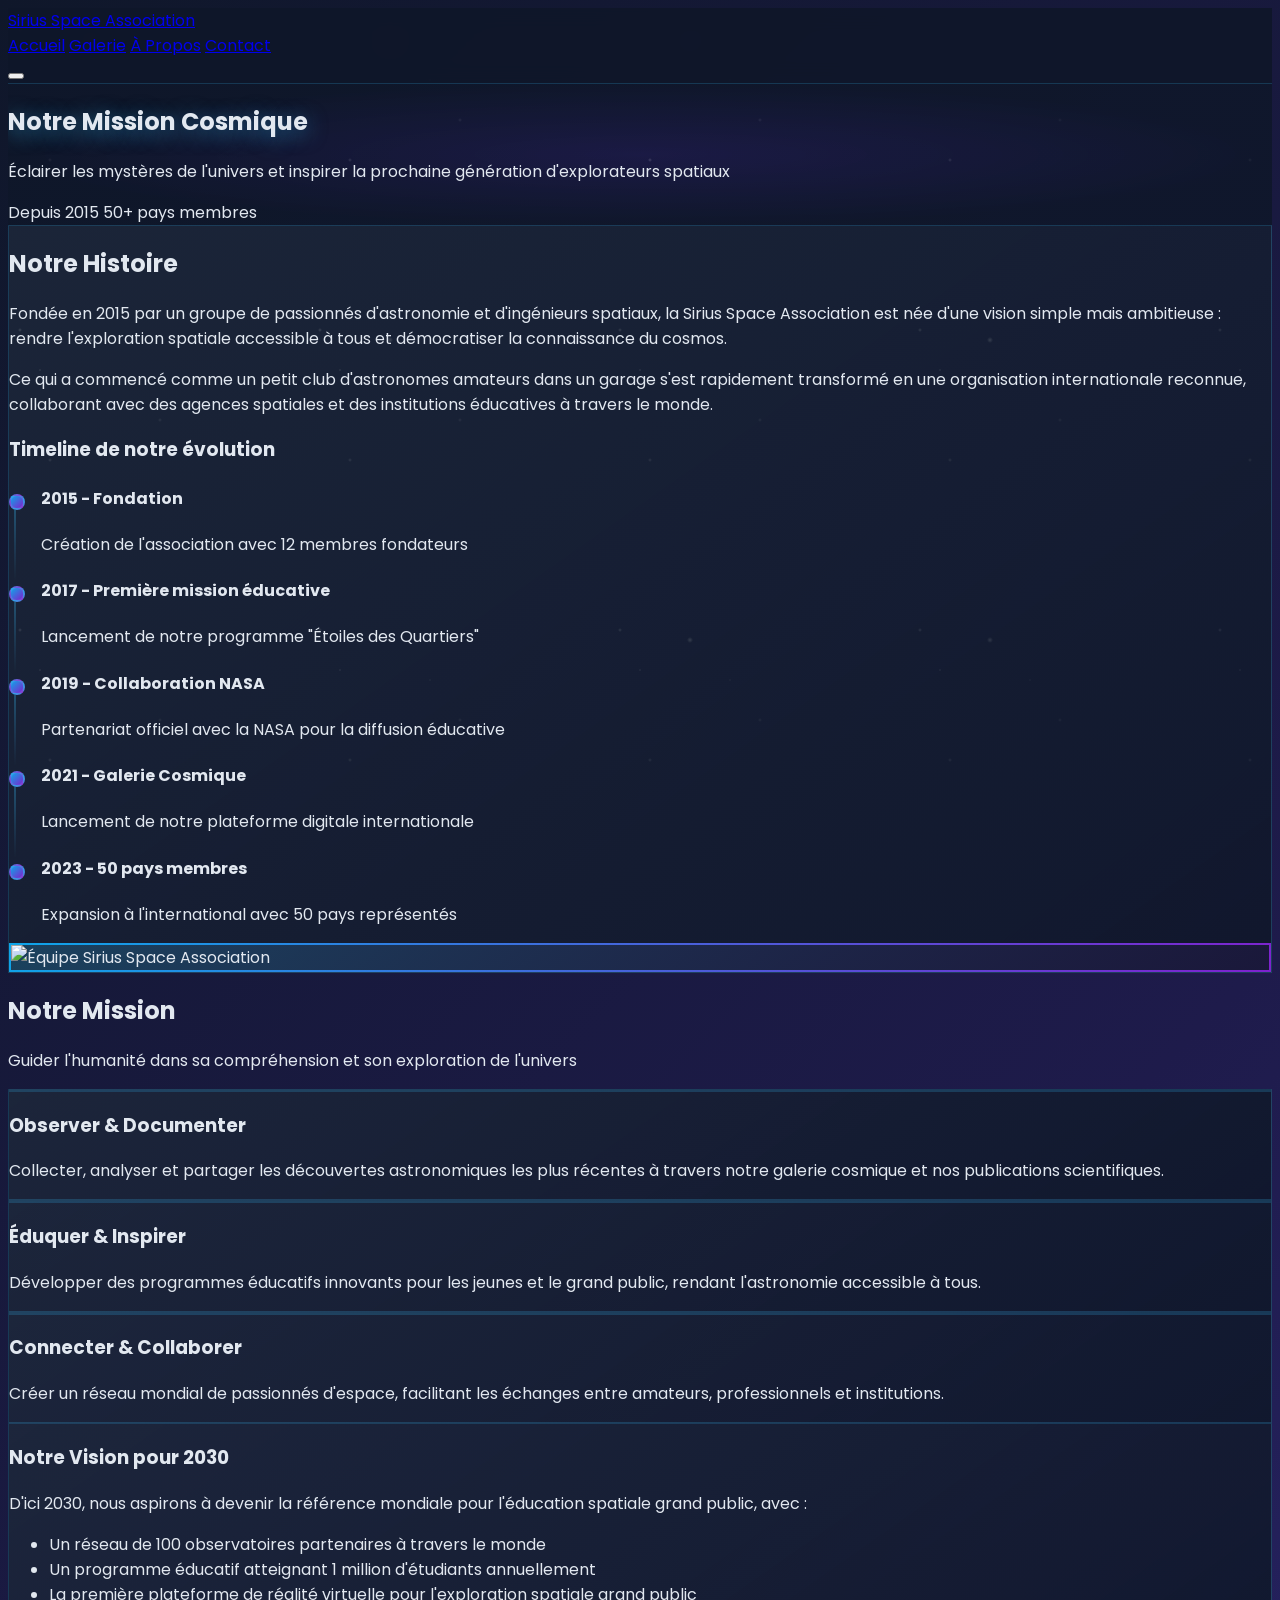
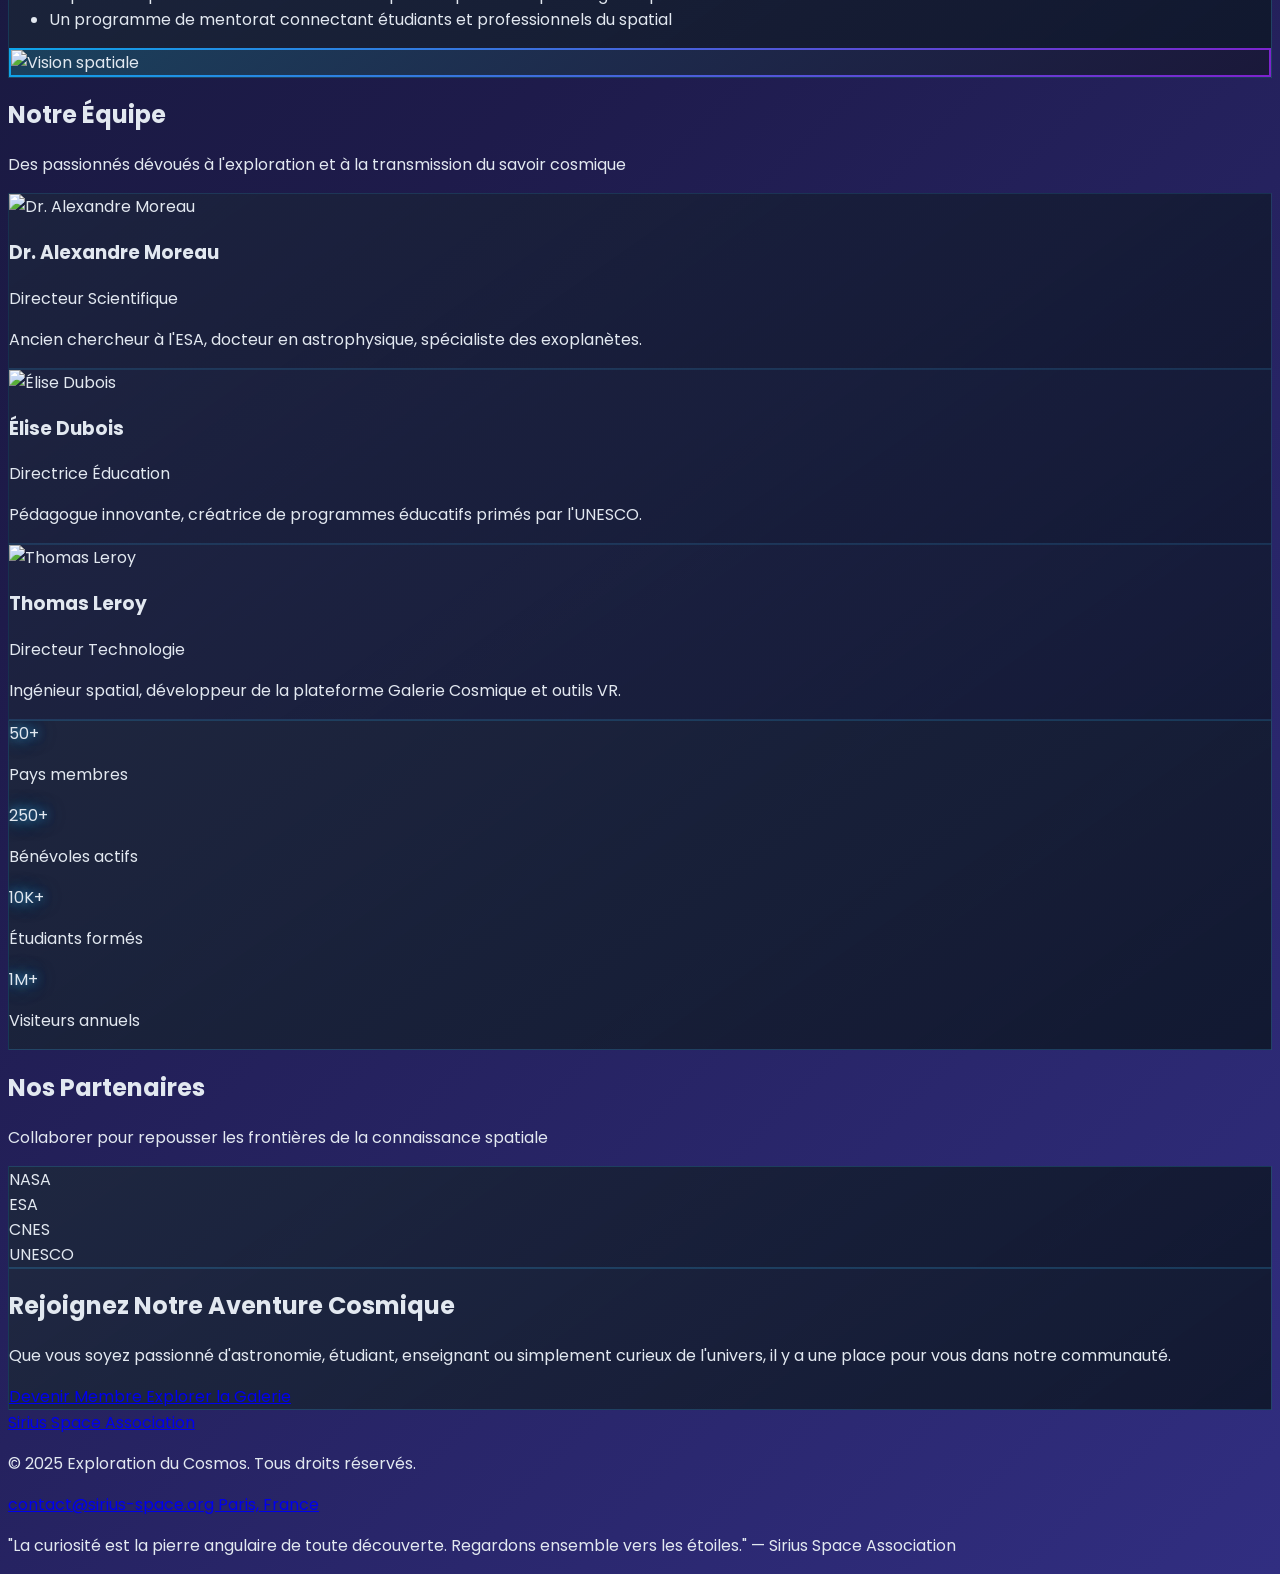
==== about.html @ 1d8c912c "correcting images" ====
<!DOCTYPE html>
<html lang="fr" class="space-theme">

<head>
    <meta charset="UTF-8">
    <meta name="viewport" content="width=device-width, initial-scale=1.0">
    <title>À Propos | Sirius Space Association</title>
    <link rel="preconnect" href="https://fonts.googleapis.com">
    <link rel="preconnect" href="https://fonts.gstatic.com" crossorigin>
    <link rel="icon" href="icone_luxurious-removebg-preview.png">
    <link
        href="https://fonts.googleapis.com/css2?family=Tangerine:wght@400;700&family=Poppins:wght@300;400;500;600&family=Orbitron:wght@400;500;600;700&display=swap"
        rel="stylesheet">
    <script src="https://cdn.tailwindcss.com"></script>
    <script src="https://unpkg.com/feather-icons"></script>
    <style>
        .space-theme {
            --cosmic-primary: #0ea5e9;
            --cosmic-secondary: #7e22ce;
            --space-dark: #0f172a;
            --space-light: #1e293b;
            --star-color: rgba(255, 255, 255, 0.8);
        }

        body {
            background: linear-gradient(135deg, #0f172a 0%, #1e1b4b 50%, #312e81 100%);
            color: #e2e8f0;
            min-height: 100vh;
            position: relative;
            overflow-x: hidden;
            font-family: 'Poppins', sans-serif;
        }

        body::before {
            content: '';
            position: fixed;
            top: 0;
            left: 0;
            right: 0;
            bottom: 0;
            background-image: 
                radial-gradient(2px 2px at 20px 30px, rgba(238, 238, 238, 0.8), transparent),
                radial-gradient(1px 1px at 40px 70px, rgba(255, 255, 255, 1), transparent),
                radial-gradient(2px 2px at 50px 160px, rgba(221, 221, 221, 0.7), transparent),
                radial-gradient(3px 3px at 90px 40px, rgba(255, 255, 255, 0.9), transparent),
                radial-gradient(1px 1px at 130px 80px, rgba(255, 255, 255, 0.6), transparent),
                radial-gradient(2px 2px at 160px 120px, rgba(221, 221, 221, 0.5), transparent);
            background-size: 300px 300px;
            z-index: -1;
            animation: starfield 20s linear infinite;
        }

        @keyframes starfield {
            0% { transform: translateY(0) translateX(0); }
            100% { transform: translateY(-300px) translateX(100px); }
        }

        .nav-border {
            border-bottom: 1px solid rgba(56, 189, 248, 0.2);
            background: rgba(15, 23, 42, 0.95);
            backdrop-filter: blur(10px);
        }

        .hero-bg {
            background: radial-gradient(ellipse at center, rgba(30, 27, 75, 0.7) 0%, rgba(15, 23, 42, 0.9) 70%);
            position: relative;
            overflow: hidden;
        }

        .content-card {
            background: linear-gradient(145deg, rgba(30, 41, 59, 0.8) 0%, rgba(15, 23, 42, 0.9) 100%);
            border: 1px solid rgba(56, 189, 248, 0.2);
            transition: all 0.3s ease;
            position: relative;
            overflow: hidden;
        }

        .content-card:hover {
            border-color: rgba(56, 189, 248, 0.4);
            transform: translateY(-5px);
            box-shadow: 0 20px 40px rgba(0, 0, 0, 0.3), 0 0 30px rgba(56, 189, 248, 0.2);
        }

        .team-card {
            background: linear-gradient(145deg, rgba(30, 41, 59, 0.6) 0%, rgba(15, 23, 42, 0.8) 100%);
            border: 1px solid rgba(56, 189, 248, 0.15);
            transition: all 0.3s ease;
        }

        .team-card:hover {
            border-color: rgba(56, 189, 248, 0.4);
            transform: translateY(-5px);
            box-shadow: 0 15px 30px rgba(0, 0, 0, 0.2), 0 0 20px rgba(56, 189, 248, 0.1);
        }

        .timeline-item {
            position: relative;
            padding-left: 2rem;
        }

        .timeline-item::before {
            content: '';
            position: absolute;
            left: 0;
            top: 0.5rem;
            width: 12px;
            height: 12px;
            border-radius: 50%;
            background: linear-gradient(135deg, #0ea5e9, #7e22ce);
            border: 2px solid rgba(255, 255, 255, 0.1);
        }

        .timeline-item::after {
            content: '';
            position: absolute;
            left: 5px;
            top: 1.5rem;
            bottom: -1.5rem;
            width: 2px;
            background: linear-gradient(to bottom, rgba(56, 189, 248, 0.3), transparent);
        }

        .timeline-item:last-child::after {
            display: none;
        }

        .text-shadow {
            text-shadow: 0 4px 20px rgba(56, 189, 248, 0.5);
        }

        .glow-text {
            text-shadow: 0 0 10px rgba(56, 189, 248, 0.7),
                         0 0 20px rgba(56, 189, 248, 0.5),
                         0 0 30px rgba(56, 189, 248, 0.3);
        }

        .mission-icon {
            background: linear-gradient(135deg, rgba(14, 165, 233, 0.1), rgba(126, 34, 206, 0.1));
            border: 1px solid rgba(56, 189, 248, 0.2);
            backdrop-filter: blur(10px);
        }

        .star-background {
            position: absolute;
            width: 100%;
            height: 100%;
            top: 0;
            left: 0;
            z-index: -1;
            opacity: 0.3;
        }

        .gradient-border {
            border: 2px solid transparent;
            background: linear-gradient(145deg, rgba(30, 41, 59, 0.8), rgba(15, 23, 42, 0.9)) padding-box,
                        linear-gradient(135deg, #0ea5e9, #7e22ce) border-box;
        }

        .pulsing-dot {
            animation: pulse 2s infinite;
        }

        @keyframes pulse {
            0%, 100% { opacity: 1; }
            50% { opacity: 0.5; }
        }
    </style>
</head>

<body class="min-h-screen overflow-x-hidden">
    <!-- Fixed Navbar -->
    <nav class="fixed top-0 left-0 right-0 z-50 nav-border py-4">
        <div class="container mx-auto px-4 flex justify-between items-center">
            <a href="index.html" class="font-['Orbitron'] text-2xl md:text-3xl text-[#38bdf8] flex items-center gap-2">
                <i data-feather="star" class="w-6 h-6 text-[#38bdf8]"></i>
                Sirius Space Association
            </a>
            <div class="hidden md:flex space-x-10">
                <a href="index.html" class="text-[#cbd5e1] hover:text-[#38bdf8] transition duration-300">Accueil</a>
                <a href="galerie.html" class="text-[#cbd5e1] hover:text-[#38bdf8] transition duration-300">Galerie</a>
                <a href="apropos.html" class="text-[#38bdf8] font-semibold transition duration-300">À Propos</a>
                <a href="contact.html" class="text-[#cbd5e1] hover:text-[#38bdf8] transition duration-300">Contact</a>
            </div>
            <button class="md:hidden text-[#cbd5e1] hover:text-[#38bdf8]" id="mobile-menu-button">
                <i data-feather="menu"></i>
            </button>
        </div>
    </nav>

    <!-- Hero Section -->
    <section class="hero-bg relative min-h-[70vh] flex items-center justify-center text-center px-4 pt-24 pb-16">
        <div class="star-background"></div>
        <div class="max-w-6xl mx-auto relative z-10">
            <div class="mb-8">
                <div class="inline-block p-4 rounded-full bg-gradient-to-r from-[#0284c7]/20 to-[#9333ea]/20 border border-[#38bdf8]/30 mb-6">
                    <i data-feather="users" class="w-12 h-12 text-[#38bdf8]"></i>
                </div>
                <h1 class="font-['Orbitron'] text-4xl md:text-6xl text-[#f1f5f9] mb-6 text-shadow">
                    <span class="bg-gradient-to-r from-[#38bdf8] to-[#a855f7] bg-clip-text text-transparent">
                        Notre Mission Cosmique
                    </span>
                </h1>
                <p class="text-xl md:text-2xl text-[#cbd5e1] mb-10 max-w-3xl mx-auto">
                    Éclairer les mystères de l'univers et inspirer la prochaine génération d'explorateurs spatiaux
                </p>
                <div class="flex justify-center space-x-4">
                    <span class="inline-flex items-center px-3 py-1 rounded-full text-sm bg-[#0ea5e9]/10 text-[#38bdf8] border border-[#38bdf8]/30">
                        <span class="w-2 h-2 rounded-full bg-[#38bdf8] mr-2 pulsing-dot"></span>
                        Depuis 2015
                    </span>
                    <span class="inline-flex items-center px-3 py-1 rounded-full text-sm bg-[#7e22ce]/10 text-[#a855f7] border border-[#a855f7]/30">
                        <i data-feather="globe" class="w-3 h-3 mr-2"></i>
                        50+ pays membres
                    </span>
                </div>
            </div>
        </div>
    </section>

    <!-- Notre Histoire -->
    <section class="py-16 px-4">
        <div class="container mx-auto max-w-6xl">
            <div class="content-card rounded-2xl p-8 md:p-12 mb-16">
                <div class="flex items-center gap-4 mb-8">
                    <div class="p-3 rounded-lg bg-gradient-to-r from-[#0284c7]/20 to-[#9333ea]/20 border border-[#38bdf8]/30">
                        <i data-feather="compass" class="w-8 h-8 text-[#38bdf8]"></i>
                    </div>
                    <h2 class="font-['Orbitron'] text-3xl md:text-4xl text-[#f1f5f9]">
                        Notre Histoire
                    </h2>
                </div>
                
                <div class="grid md:grid-cols-2 gap-8 items-center">
                    <div>
                        <p class="text-[#cbd5e1] text-lg mb-6 leading-relaxed">
                            Fondée en 2015 par un groupe de passionnés d'astronomie et d'ingénieurs spatiaux, 
                            la <span class="text-[#38bdf8] font-semibold">Sirius Space Association</span> est née d'une vision simple mais ambitieuse : 
                            rendre l'exploration spatiale accessible à tous et démocratiser la connaissance du cosmos.
                        </p>
                        <p class="text-[#cbd5e1] text-lg mb-6 leading-relaxed">
                            Ce qui a commencé comme un petit club d'astronomes amateurs dans un garage s'est rapidement 
                            transformé en une organisation internationale reconnue, collaborant avec des agences spatiales 
                            et des institutions éducatives à travers le monde.
                        </p>
                        <div class="mt-8">
                            <h3 class="font-['Orbitron'] text-xl text-[#f1f5f9] mb-4">Timeline de notre évolution</h3>
                            <div class="space-y-6">
                                <div class="timeline-item">
                                    <h4 class="font-semibold text-[#38bdf8]">2015 - Fondation</h4>
                                    <p class="text-[#94a3b8] text-sm">Création de l'association avec 12 membres fondateurs</p>
                                </div>
                                <div class="timeline-item">
                                    <h4 class="font-semibold text-[#38bdf8]">2017 - Première mission éducative</h4>
                                    <p class="text-[#94a3b8] text-sm">Lancement de notre programme "Étoiles des Quartiers"</p>
                                </div>
                                <div class="timeline-item">
                                    <h4 class="font-semibold text-[#38bdf8]">2019 - Collaboration NASA</h4>
                                    <p class="text-[#94a3b8] text-sm">Partenariat officiel avec la NASA pour la diffusion éducative</p>
                                </div>
                                <div class="timeline-item">
                                    <h4 class="font-semibold text-[#38bdf8]">2021 - Galerie Cosmique</h4>
                                    <p class="text-[#94a3b8] text-sm">Lancement de notre plateforme digitale internationale</p>
                                </div>
                                <div class="timeline-item">
                                    <h4 class="font-semibold text-[#38bdf8]">2023 - 50 pays membres</h4>
                                    <p class="text-[#94a3b8] text-sm">Expansion à l'international avec 50 pays représentés</p>
                                </div>
                            </div>
                        </div>
                    </div>
                    <div class="relative">
                        <div class="aspect-square rounded-xl overflow-hidden gradient-border">
                            <img src="https://images.unsplash.com/photo-1446776653964-20c1d3a81b06?ixlib=rb-4.0.3&auto=format&fit=crop&w=1000&q=80" 
                                 alt="Équipe Sirius Space Association"
                                 class="w-full h-full object-cover">
                        </div>
                        <div class="absolute -bottom-6 -right-6 w-48 h-48 bg-gradient-to-r from-[#0ea5e9]/20 to-[#7e22ce]/20 rounded-full blur-2xl"></div>
                    </div>
                </div>
            </div>
        </div>
    </section>

    <!-- Notre Mission & Vision -->
    <section class="py-16 px-4">
        <div class="container mx-auto max-w-6xl">
            <div class="text-center mb-16">
                <h2 class="font-['Orbitron'] text-3xl md:text-4xl text-[#f1f5f9] mb-6">
                    Notre <span class="bg-gradient-to-r from-[#38bdf8] to-[#a855f7] bg-clip-text text-transparent">Mission</span>
                </h2>
                <p class="text-[#cbd5e1] text-lg max-w-3xl mx-auto">
                    Guider l'humanité dans sa compréhension et son exploration de l'univers
                </p>
            </div>

            <div class="grid md:grid-cols-3 gap-8 mb-16">
                <!-- Mission 1 -->
                <div class="content-card rounded-2xl p-8 text-center">
                    <div class="mission-icon w-16 h-16 rounded-2xl flex items-center justify-center mx-auto mb-6">
                        <i data-feather="eye" class="w-8 h-8 text-[#38bdf8]"></i>
                    </div>
                    <h3 class="font-['Orbitron'] text-xl text-[#f1f5f9] mb-4">Observer & Documenter</h3>
                    <p class="text-[#94a3b8]">
                        Collecter, analyser et partager les découvertes astronomiques les plus récentes 
                        à travers notre galerie cosmique et nos publications scientifiques.
                    </p>
                </div>

                <!-- Mission 2 -->
                <div class="content-card rounded-2xl p-8 text-center">
                    <div class="mission-icon w-16 h-16 rounded-2xl flex items-center justify-center mx-auto mb-6">
                        <i data-feather="book-open" class="w-8 h-8 text-[#38bdf8]"></i>
                    </div>
                    <h3 class="font-['Orbitron'] text-xl text-[#f1f5f9] mb-4">Éduquer & Inspirer</h3>
                    <p class="text-[#94a3b8]">
                        Développer des programmes éducatifs innovants pour les jeunes et le grand public, 
                        rendant l'astronomie accessible à tous.
                    </p>
                </div>

                <!-- Mission 3 -->
                <div class="content-card rounded-2xl p-8 text-center">
                    <div class="mission-icon w-16 h-16 rounded-2xl flex items-center justify-center mx-auto mb-6">
                        <i data-feather="users" class="w-8 h-8 text-[#38bdf8]"></i>
                    </div>
                    <h3 class="font-['Orbitron'] text-xl text-[#f1f5f9] mb-4">Connecter & Collaborer</h3>
                    <p class="text-[#94a3b8]">
                        Créer un réseau mondial de passionnés d'espace, facilitant les échanges entre 
                        amateurs, professionnels et institutions.
                    </p>
                </div>
            </div>

            <!-- Vision -->
            <div class="content-card rounded-2xl p-8 md:p-12">
                <div class="grid md:grid-cols-2 gap-8 items-center">
                    <div>
                        <div class="p-3 rounded-lg bg-gradient-to-r from-[#0284c7]/20 to-[#9333ea]/20 border border-[#38bdf8]/30 inline-block mb-6">
                            <i data-feather="target" class="w-8 h-8 text-[#38bdf8]"></i>
                        </div>
                        <h3 class="font-['Orbitron'] text-2xl md:text-3xl text-[#f1f5f9] mb-6">
                            Notre Vision pour 2030
                        </h3>
                        <p class="text-[#cbd5e1] text-lg mb-6 leading-relaxed">
                            D'ici 2030, nous aspirons à devenir la référence mondiale pour l'éducation spatiale 
                            grand public, avec :
                        </p>
                        <ul class="space-y-4">
                            <li class="flex items-start gap-3">
                                <i data-feather="check-circle" class="w-5 h-5 text-[#38bdf8] mt-1 flex-shrink-0"></i>
                                <span class="text-[#cbd5e1]">Un réseau de 100 observatoires partenaires à travers le monde</span>
                            </li>
                            <li class="flex items-start gap-3">
                                <i data-feather="check-circle" class="w-5 h-5 text-[#38bdf8] mt-1 flex-shrink-0"></i>
                                <span class="text-[#cbd5e1]">Un programme éducatif atteignant 1 million d'étudiants annuellement</span>
                            </li>
                            <li class="flex items-start gap-3">
                                <i data-feather="check-circle" class="w-5 h-5 text-[#38bdf8] mt=1 flex-shrink-0"></i>
                                <span class="text-[#cbd5e1]">La première plateforme de réalité virtuelle pour l'exploration spatiale grand public</span>
                            </li>
                            <li class="flex items-start gap-3">
                                <i data-feather="check-circle" class="w-5 h-5 text-[#38bdf8] mt=1 flex-shrink-0"></i>
                                <span class="text-[#cbd5e1]">Un programme de mentorat connectant étudiants et professionnels du spatial</span>
                            </li>
                        </ul>
                    </div>
                    <div class="relative">
                        <div class="aspect-square rounded-xl overflow-hidden gradient-border">
                            <img src="https://images.unsplash.com/photo-1446776653964-20c1d3a81b06?ixlib=rb-4.0.3&auto=format&fit=crop&w=1000&q=80" 
                                 alt="Vision spatiale"
                                 class="w-full h-full object-cover">
                        </div>
                        <div class="absolute -top-4 -left-4 w-32 h-32 bg-gradient-to-r from-[#0ea5e9]/20 to-[#7e22ce]/20 rounded-full blur-2xl"></div>
                        <div class="absolute -bottom-4 -right-4 w-32 h-32 bg-gradient-to-r from-[#7e22ce]/20 to-[#0ea5e9]/20 rounded-full blur-2xl"></div>
                    </div>
                </div>
            </div>
        </div>
    </section>

    <!-- Équipe Directrice -->
    <section class="py-16 px-4">
        <div class="container mx-auto max-w-6xl">
            <div class="text-center mb-16">
                <h2 class="font-['Orbitron'] text-3xl md:text-4xl text-[#f1f5f9] mb-6">
                    Notre <span class="bg-gradient-to-r from-[#38bdf8] to-[#a855f7] bg-clip-text text-transparent">Équipe</span>
                </h2>
                <p class="text-[#cbd5e1] text-lg max-w-3xl mx-auto">
                    Des passionnés dévoués à l'exploration et à la transmission du savoir cosmique
                </p>
            </div>

            <div class="grid md:grid-cols-3 gap-8 mb-16">
                <!-- Membre 1 -->
                <div class="team-card rounded-2xl p-6 text-center">
                    <div class="w-32 h-32 rounded-full mx-auto mb-6 overflow-hidden border-2 border-[#38bdf8]/30">
                        <img src="https://images.unsplash.com/photo-1507003211169-0a1dd7228f2d?ixlib=rb-4.0.3&auto=format&fit=crop&w=400&q=80" 
                             alt="Dr. Alexandre Moreau"
                             class="w-full h-full object-cover">
                    </div>
                    <h3 class="font-['Orbitron'] text-xl text-[#f1f5f9] mb-2">Dr. Alexandre Moreau</h3>
                    <p class="text-[#38bdf8] text-sm mb-4">Directeur Scientifique</p>
                    <p class="text-[#94a3b8] text-sm mb-4">
                        Ancien chercheur à l'ESA, docteur en astrophysique, spécialiste des exoplanètes.
                    </p>
                    <div class="flex justify-center space-x-3">
                        <a href="#" class="text-[#94a3b8] hover:text-[#38bdf8]">
                            <i data-feather="linkedin" class="w-4 h-4"></i>
                        </a>
                        <a href="#" class="text-[#94a3b8] hover:text-[#38bdf8]">
                            <i data-feather="mail" class="w-4 h-4"></i>
                        </a>
                    </div>
                </div>

                <!-- Membre 2 -->
                <div class="team-card rounded-2xl p-6 text-center">
                    <div class="w-32 h-32 rounded-full mx-auto mb-6 overflow-hidden border-2 border-[#38bdf8]/30">
                        <img src="https://images.unsplash.com/photo-1494790108755-2616b612b786?ixlib=rb-4.0.3&auto=format&fit=crop&w=400&q=80" 
                             alt="Élise Dubois"
                             class="w-full h-full object-cover">
                    </div>
                    <h3 class="font-['Orbitron'] text-xl text-[#f1f5f9] mb-2">Élise Dubois</h3>
                    <p class="text-[#38bdf8] text-sm mb-4">Directrice Éducation</p>
                    <p class="text-[#94a3b8] text-sm mb-4">
                        Pédagogue innovante, créatrice de programmes éducatifs primés par l'UNESCO.
                    </p>
                    <div class="flex justify-center space-x-3">
                        <a href="#" class="text-[#94a3b8] hover:text-[#38bdf8]">
                            <i data-feather="linkedin" class="w-4 h-4"></i>
                        </a>
                        <a href="#" class="text-[#94a3b8] hover:text-[#38bdf8]">
                            <i data-feather="mail" class="w-4 h-4"></i>
                        </a>
                    </div>
                </div>

                <!-- Membre 3 -->
                <div class="team-card rounded-2xl p-6 text-center">
                    <div class="w-32 h-32 rounded-full mx-auto mb-6 overflow-hidden border-2 border-[#38bdf8]/30">
                        <img src="https://images.unsplash.com/photo-1500648767791-00dcc994a43e?ixlib=rb-4.0.3&auto=format&fit=crop&w=400&q=80" 
                             alt="Thomas Leroy"
                             class="w-full h-full object-cover">
                    </div>
                    <h3 class="font-['Orbitron'] text-xl text-[#f1f5f9] mb-2">Thomas Leroy</h3>
                    <p class="text-[#38bdf8] text-sm mb-4">Directeur Technologie</p>
                    <p class="text-[#94a3b8] text-sm mb-4">
                        Ingénieur spatial, développeur de la plateforme Galerie Cosmique et outils VR.
                    </p>
                    <div class="flex justify-center space-x-3">
                        <a href="#" class="text-[#94a3b8] hover:text-[#38bdf8]">
                            <i data-feather="linkedin" class="w-4 h-4"></i>
                        </a>
                        <a href="#" class="text-[#94a3b8] hover:text-[#38bdf8]">
                            <i data-feather="mail" class="w-4 h-4"></i>
                        </a>
                    </div>
                </div>
            </div>

            <!-- Stats -->
            <div class="content-card rounded-2xl p-8">
                <div class="grid md:grid-cols-4 gap-6 text-center">
                    <div>
                        <div class="text-3xl md:text-4xl font-['Orbitron'] text-[#38bdf8] mb-2 glow-text">50+</div>
                        <p class="text-[#94a3b8] text-sm">Pays membres</p>
                    </div>
                    <div>
                        <div class="text-3xl md:text-4xl font-['Orbitron'] text-[#38bdf8] mb-2 glow-text">250+</div>
                        <p class="text-[#94a3b8] text-sm">Bénévoles actifs</p>
                    </div>
                    <div>
                        <div class="text-3xl md:text-4xl font-['Orbitron'] text-[#38bdf8] mb-2 glow-text">10K+</div>
                        <p class="text-[#94a3b8] text-sm">Étudiants formés</p>
                    </div>
                    <div>
                        <div class="text-3xl md:text-4xl font-['Orbitron'] text-[#38bdf8] mb-2 glow-text">1M+</div>
                        <p class="text-[#94a3b8] text-sm">Visiteurs annuels</p>
                    </div>
                </div>
            </div>
        </div>
    </section>

    <!-- Partenaires -->
    <section class="py-16 px-4">
        <div class="container mx-auto max-w-6xl">
            <div class="text-center mb-12">
                <h2 class="font-['Orbitron'] text-3xl md:text-4xl text-[#f1f5f9] mb-6">
                    Nos <span class="bg-gradient-to-r from-[#38bdf8] to-[#a855f7] bg-clip-text text-transparent">Partenaires</span>
                </h2>
                <p class="text-[#cbd5e1] text-lg max-w-3xl mx-auto">
                    Collaborer pour repousser les frontières de la connaissance spatiale
                </p>
            </div>

            <div class="content-card rounded-2xl p-8">
                <div class="grid grid-cols-2 md:grid-cols-4 gap-8 items-center justify-items-center">
                    <div class="p-4 rounded-lg bg-white/5 border border-white/10 hover:border-[#38bdf8]/30 transition">
                        <div class="text-xl font-['Orbitron'] text-white">NASA</div>
                    </div>
                    <div class="p-4 rounded-lg bg-white/5 border border-white/10 hover:border-[#38bdf8]/30 transition">
                        <div class="text-xl font-['Orbitron'] text-white">ESA</div>
                    </div>
                    <div class="p-4 rounded-lg bg-white/5 border border-white/10 hover:border-[#38bdf8]/30 transition">
                        <div class="text-xl font-['Orbitron'] text-white">CNES</div>
                    </div>
                    <div class="p-4 rounded-lg bg-white/5 border border-white/10 hover:border-[#38bdf8]/30 transition">
                        <div class="text-xl font-['Orbitron'] text-white">UNESCO</div>
                    </div>
                </div>
            </div>
        </div>
    </section>

    <!-- CTA Rejoindre -->
    <section class="py-16 px-4">
        <div class="container mx-auto max-w-4xl">
            <div class="content-card rounded-2xl p-8 md:p-12 text-center">
                <div class="inline-block p-4 rounded-full bg-gradient-to-r from-[#0284c7]/20 to-[#9333ea]/20 border border-[#38bdf8]/30 mb-6">
                    <i data-feather="user-plus" class="w-12 h-12 text-[#38bdf8]"></i>
                </div>
                <h2 class="font-['Orbitron'] text-3xl md:text-4xl text-[#f1f5f9] mb-6">
                    Rejoignez Notre Aventure Cosmique
                </h2>
                <p class="text-[#cbd5e1] text-lg mb-8 max-w-2xl mx-auto">
                    Que vous soyez passionné d'astronomie, étudiant, enseignant ou simplement curieux de l'univers, 
                    il y a une place pour vous dans notre communauté.
                </p>
                <div class="flex flex-col sm:flex-row gap-4 justify-center">
                    <a href="contact.html" class="bg-gradient-to-r from-[#0ea5e9] to-[#7e22ce] text-white px-8 py-3 rounded-lg font-semibold hover:opacity-90 transition inline-flex items-center gap-2 justify-center">
                        <i data-feather="mail" class="w-5 h-5"></i>
                        Devenir Membre
                    </a>
                    <a href="galerie.html" class="bg-transparent text-[#38bdf8] px-8 py-3 rounded-lg font-semibold border border-[#38bdf8] hover:bg-[#38bdf8]/10 transition inline-flex items-center gap-2 justify-center">
                        <i data-feather="compass" class="w-5 h-5"></i>
                        Explorer la Galerie
                    </a>
                </div>
            </div>
        </div>
    </section>

    <!-- Footer -->
    <footer class="py-12 px-4 border-t border-[#334155] bg-[#0f172a]/50">
        <div class="container mx-auto">
            <div class="flex flex-col md:flex-row justify-between items-center">
                <div class="mb-6 md:mb-0">
                    <a href="index.html" class="font-['Orbitron'] text-2xl text-[#f1f5f9] flex items-center gap-2">
                        <i data-feather="star" class="w-6 h-6 text-[#38bdf8]"></i>
                        Sirius Space Association
                    </a>
                    <p class="text-[#94a3b8] text-sm mt-2">© 2025 Exploration du Cosmos. Tous droits réservés.</p>
                </div>
                <div class="flex flex-col md:flex-row md:space-x-10 space-y-4 md:space-y-0 text-center md:text-left">
                    <a href="mailto:contact@sirius-space.org" class="text-[#94a3b8] hover:text-[#38bdf8] transition inline-flex items-center gap-2">
                        <i data-feather="mail" class="w-4 h-4"></i>
                        contact@sirius-space.org
                    </a>
                    <a href="#" class="text-[#94a3b8] hover:text-[#38bdf8] transition inline-flex items-center gap-2">
                        <i data-feather="map-pin" class="w-4 h-4"></i>
                        Paris, France
                    </a>
                </div>
            </div>
            <div class="text-center mt-8 pt-8 border-t border-[#334155]">
                <p class="text-[#64748b] text-sm">
                    "La curiosité est la pierre angulaire de toute découverte. Regardons ensemble vers les étoiles." — Sirius Space Association
                </p>
            </div>
        </div>
    </footer>

    <script>
        // Initialiser Feather Icons
        feather.replace();
        
        // Gestion du menu mobile
        const mobileMenuButton = document.getElementById('mobile-menu-button');
        mobileMenuButton.addEventListener('click', function() {
            alert('Menu mobile - En développement');
        });
        
        // Animation au défilement pour les cartes
        const observerOptions = {
            threshold: 0.1,
            rootMargin: '0px 0px -50px 0px'
        };
        
        const observer = new IntersectionObserver(function(entries) {
            entries.forEach(entry => {
                if (entry.isIntersecting) {
                    entry.target.style.opacity = '1';
                    entry.target.style.transform = 'translateY(0)';
                }
            });
        }, observerOptions);
        
        // Observer toutes les cartes
        document.querySelectorAll('.content-card, .team-card').forEach(card => {
            card.style.opacity = '0';
            card.style.transform = 'translateY(20px)';
            card.style.transition = 'opacity 0.5s ease, transform 0.5s ease';
            observer.observe(card);
        });
        
        // Initialiser les cartes déjà visibles
        setTimeout(() => {
            document.querySelectorAll('.content-card, .team-card').forEach(card => {
                const rect = card.getBoundingClientRect();
                if (rect.top < window.innerHeight) {
                    card.style.opacity = '1';
                    card.style.transform = 'translateY(0)';
                }
            });
        }, 100);
        
        console.log('Page À Propos chargée avec succès!');
    </script>
</body>
</html>
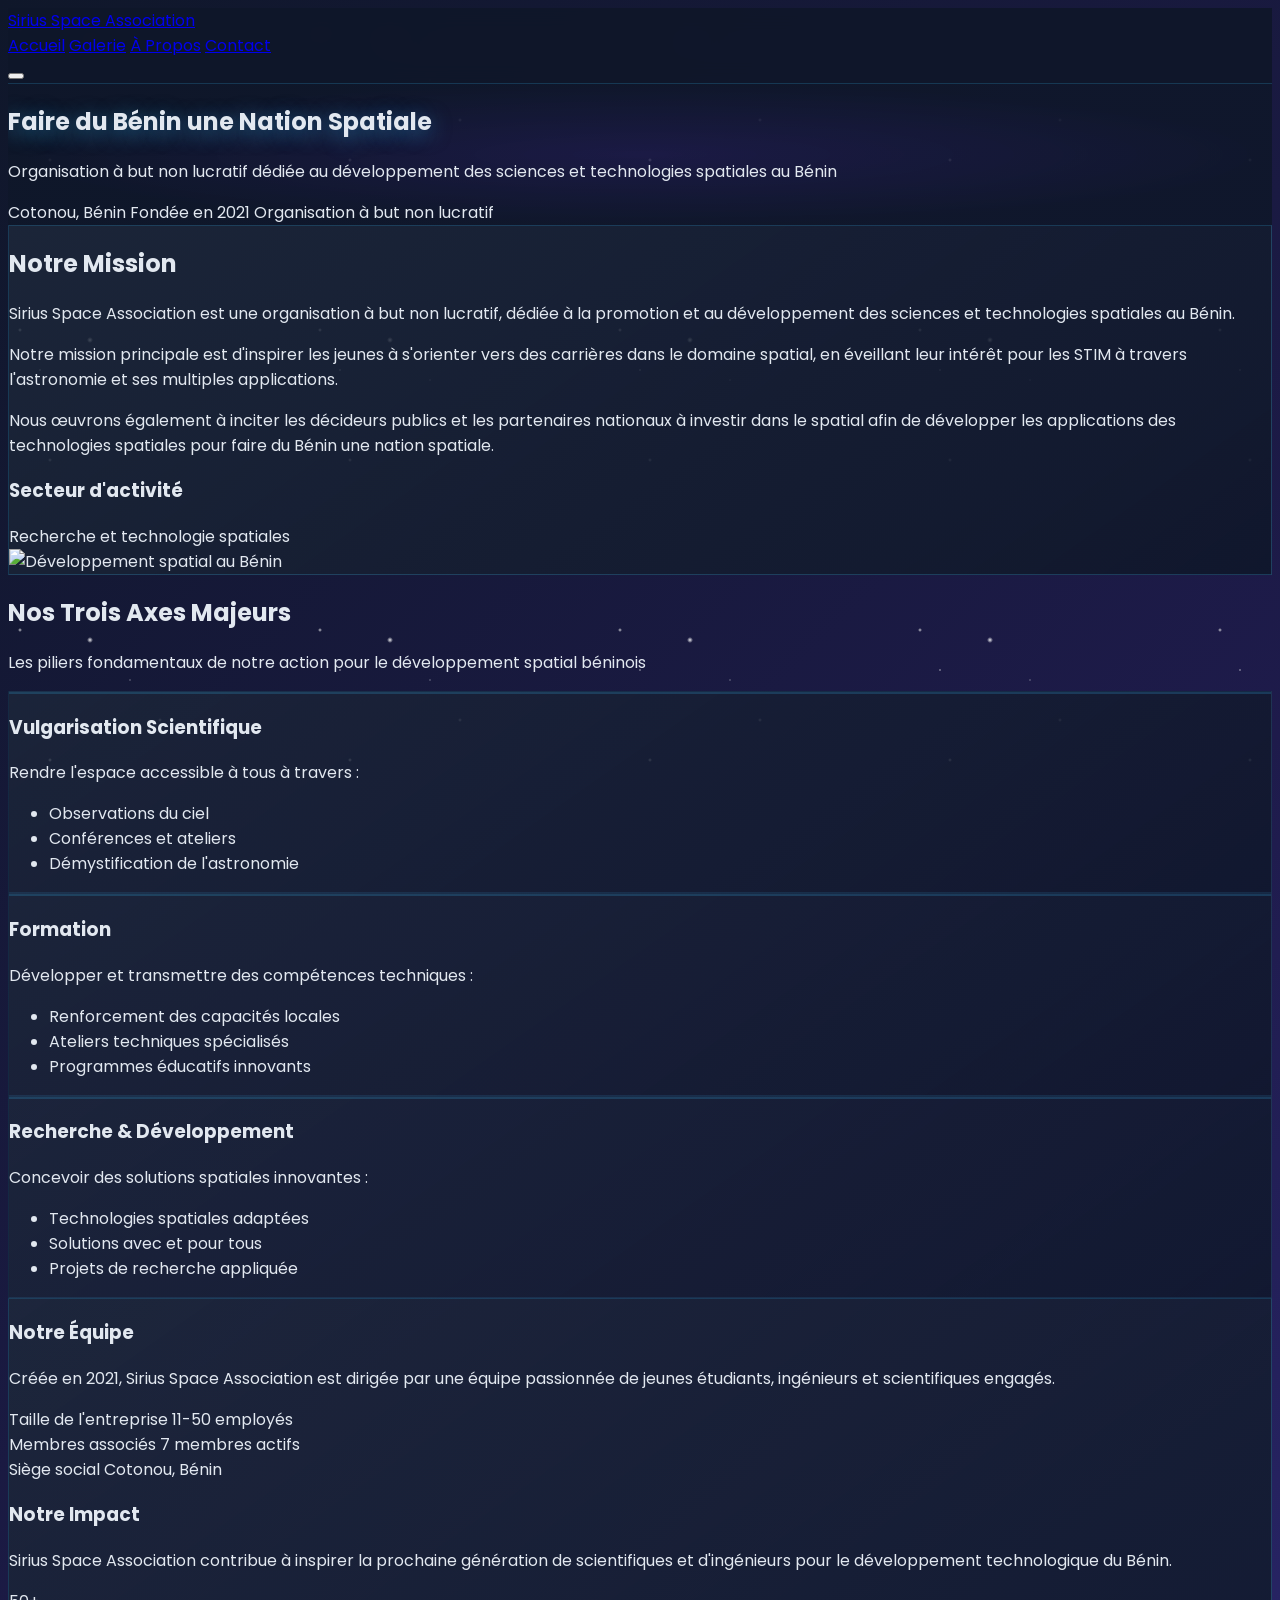
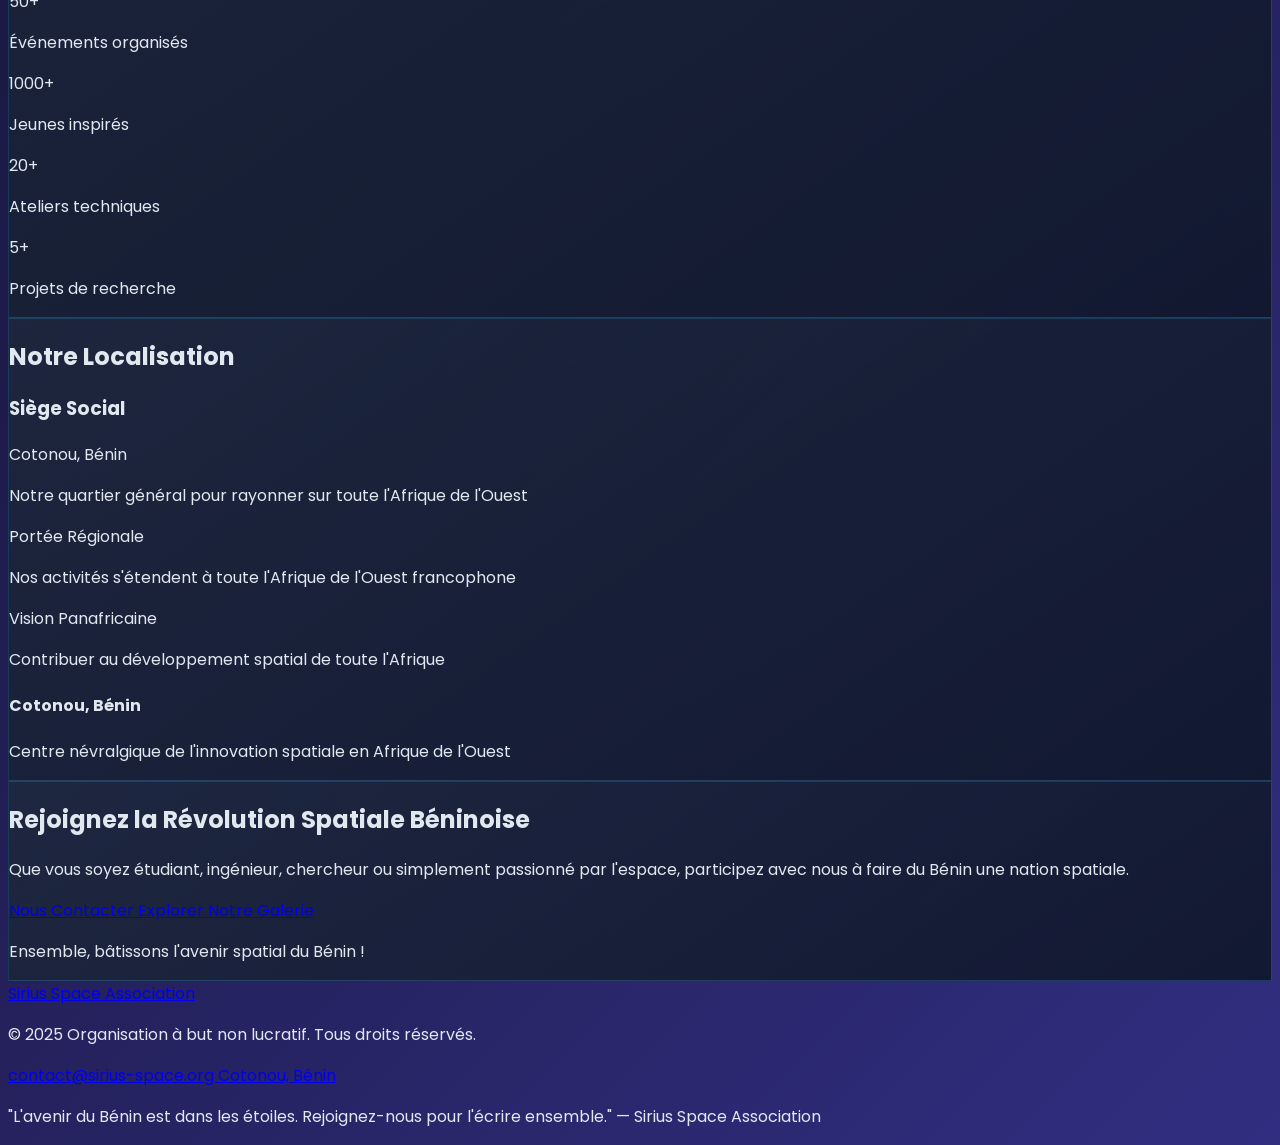
==== commit 36d9101e: "correcting images" ====
--- a/about.html
+++ b/about.html
@@ -93,35 +93,16 @@
             box-shadow: 0 15px 30px rgba(0, 0, 0, 0.2), 0 0 20px rgba(56, 189, 248, 0.1);
         }
 
-        .timeline-item {
-            position: relative;
-            padding-left: 2rem;
-        }
-
-        .timeline-item::before {
-            content: '';
-            position: absolute;
-            left: 0;
-            top: 0.5rem;
-            width: 12px;
-            height: 12px;
-            border-radius: 50%;
-            background: linear-gradient(135deg, #0ea5e9, #7e22ce);
-            border: 2px solid rgba(255, 255, 255, 0.1);
-        }
-
-        .timeline-item::after {
-            content: '';
-            position: absolute;
-            left: 5px;
-            top: 1.5rem;
-            bottom: -1.5rem;
-            width: 2px;
-            background: linear-gradient(to bottom, rgba(56, 189, 248, 0.3), transparent);
-        }
-
-        .timeline-item:last-child::after {
-            display: none;
+        .pillar-card {
+            background: linear-gradient(145deg, rgba(30, 41, 59, 0.7) 0%, rgba(15, 23, 42, 0.85) 100%);
+            border: 1px solid rgba(56, 189, 248, 0.1);
+            transition: all 0.3s ease;
+        }
+
+        .pillar-card:hover {
+            border-color: rgba(56, 189, 248, 0.3);
+            transform: translateY(-5px);
+            box-shadow: 0 10px 25px rgba(0, 0, 0, 0.2), 0 0 15px rgba(56, 189, 248, 0.1);
         }
 
         .text-shadow {
@@ -150,12 +131,6 @@
             opacity: 0.3;
         }
 
-        .gradient-border {
-            border: 2px solid transparent;
-            background: linear-gradient(145deg, rgba(30, 41, 59, 0.8), rgba(15, 23, 42, 0.9)) padding-box,
-                        linear-gradient(135deg, #0ea5e9, #7e22ce) border-box;
-        }
-
         .pulsing-dot {
             animation: pulse 2s infinite;
         }
@@ -163,6 +138,31 @@
         @keyframes pulse {
             0%, 100% { opacity: 1; }
             50% { opacity: 0.5; }
+        }
+
+        .benin-flag {
+            position: relative;
+            overflow: hidden;
+        }
+
+        .benin-flag::before {
+            content: '';
+            position: absolute;
+            top: 0;
+            left: 0;
+            right: 0;
+            height: 33.33%;
+            background: #008751; /* Vert du Bénin */
+        }
+
+        .benin-flag::after {
+            content: '';
+            position: absolute;
+            bottom: 0;
+            left: 0;
+            right: 0;
+            height: 33.33%;
+            background: #FCD116; /* Jaune du Bénin */
         }
     </style>
 </head>
@@ -197,81 +197,65 @@
                 </div>
                 <h1 class="font-['Orbitron'] text-4xl md:text-6xl text-[#f1f5f9] mb-6 text-shadow">
                     <span class="bg-gradient-to-r from-[#38bdf8] to-[#a855f7] bg-clip-text text-transparent">
-                        Notre Mission Cosmique
+                        Faire du Bénin une Nation Spatiale
                     </span>
                 </h1>
                 <p class="text-xl md:text-2xl text-[#cbd5e1] mb-10 max-w-3xl mx-auto">
-                    Éclairer les mystères de l'univers et inspirer la prochaine génération d'explorateurs spatiaux
+                    Organisation à but non lucratif dédiée au développement des sciences et technologies spatiales au Bénin
                 </p>
-                <div class="flex justify-center space-x-4">
+                <div class="flex flex-wrap justify-center gap-4">
+                    <span class="inline-flex items-center px-3 py-1 rounded-full text-sm bg-[#008751]/20 text-[#008751] border border-[#008751]/30">
+                        <i data-feather="map-pin" class="w-3 h-3 mr-2"></i>
+                        Cotonou, Bénin
+                    </span>
                     <span class="inline-flex items-center px-3 py-1 rounded-full text-sm bg-[#0ea5e9]/10 text-[#38bdf8] border border-[#38bdf8]/30">
                         <span class="w-2 h-2 rounded-full bg-[#38bdf8] mr-2 pulsing-dot"></span>
-                        Depuis 2015
+                        Fondée en 2021
                     </span>
                     <span class="inline-flex items-center px-3 py-1 rounded-full text-sm bg-[#7e22ce]/10 text-[#a855f7] border border-[#a855f7]/30">
-                        <i data-feather="globe" class="w-3 h-3 mr-2"></i>
-                        50+ pays membres
+                        <i data-feather="target" class="w-3 h-3 mr-2"></i>
+                        Organisation à but non lucratif
                     </span>
                 </div>
             </div>
         </div>
     </section>
 
-    <!-- Notre Histoire -->
+    <!-- Notre Mission -->
     <section class="py-16 px-4">
         <div class="container mx-auto max-w-6xl">
             <div class="content-card rounded-2xl p-8 md:p-12 mb-16">
                 <div class="flex items-center gap-4 mb-8">
                     <div class="p-3 rounded-lg bg-gradient-to-r from-[#0284c7]/20 to-[#9333ea]/20 border border-[#38bdf8]/30">
-                        <i data-feather="compass" class="w-8 h-8 text-[#38bdf8]"></i>
+                        <i data-feather="target" class="w-8 h-8 text-[#38bdf8]"></i>
                     </div>
                     <h2 class="font-['Orbitron'] text-3xl md:text-4xl text-[#f1f5f9]">
-                        Notre Histoire
+                        Notre Mission
                     </h2>
                 </div>
                 
                 <div class="grid md:grid-cols-2 gap-8 items-center">
                     <div>
                         <p class="text-[#cbd5e1] text-lg mb-6 leading-relaxed">
-                            Fondée en 2015 par un groupe de passionnés d'astronomie et d'ingénieurs spatiaux, 
-                            la <span class="text-[#38bdf8] font-semibold">Sirius Space Association</span> est née d'une vision simple mais ambitieuse : 
-                            rendre l'exploration spatiale accessible à tous et démocratiser la connaissance du cosmos.
+                            <span class="text-[#38bdf8] font-semibold">Sirius Space Association</span> est une organisation à but non lucratif, dédiée à la promotion et au développement des sciences et technologies spatiales au Bénin.
                         </p>
                         <p class="text-[#cbd5e1] text-lg mb-6 leading-relaxed">
-                            Ce qui a commencé comme un petit club d'astronomes amateurs dans un garage s'est rapidement 
-                            transformé en une organisation internationale reconnue, collaborant avec des agences spatiales 
-                            et des institutions éducatives à travers le monde.
+                            Notre mission principale est d'<span class="text-[#38bdf8] font-semibold">inspirer les jeunes</span> à s'orienter vers des carrières dans le domaine spatial, en éveillant leur intérêt pour les STIM à travers l'astronomie et ses multiples applications.
+                        </p>
+                        <p class="text-[#cbd5e1] text-lg mb-6 leading-relaxed">
+                            Nous œuvrons également à inciter les décideurs publics et les partenaires nationaux à investir dans le spatial afin de développer les applications des technologies spatiales pour faire du Bénin une <span class="text-[#38bdf8] font-semibold">nation spatiale</span>.
                         </p>
                         <div class="mt-8">
-                            <h3 class="font-['Orbitron'] text-xl text-[#f1f5f9] mb-4">Timeline de notre évolution</h3>
-                            <div class="space-y-6">
-                                <div class="timeline-item">
-                                    <h4 class="font-semibold text-[#38bdf8]">2015 - Fondation</h4>
-                                    <p class="text-[#94a3b8] text-sm">Création de l'association avec 12 membres fondateurs</p>
-                                </div>
-                                <div class="timeline-item">
-                                    <h4 class="font-semibold text-[#38bdf8]">2017 - Première mission éducative</h4>
-                                    <p class="text-[#94a3b8] text-sm">Lancement de notre programme "Étoiles des Quartiers"</p>
-                                </div>
-                                <div class="timeline-item">
-                                    <h4 class="font-semibold text-[#38bdf8]">2019 - Collaboration NASA</h4>
-                                    <p class="text-[#94a3b8] text-sm">Partenariat officiel avec la NASA pour la diffusion éducative</p>
-                                </div>
-                                <div class="timeline-item">
-                                    <h4 class="font-semibold text-[#38bdf8]">2021 - Galerie Cosmique</h4>
-                                    <p class="text-[#94a3b8] text-sm">Lancement de notre plateforme digitale internationale</p>
-                                </div>
-                                <div class="timeline-item">
-                                    <h4 class="font-semibold text-[#38bdf8]">2023 - 50 pays membres</h4>
-                                    <p class="text-[#94a3b8] text-sm">Expansion à l'international avec 50 pays représentés</p>
-                                </div>
+                            <h3 class="font-['Orbitron'] text-xl text-[#f1f5f9] mb-4">Secteur d'activité</h3>
+                            <div class="inline-block px-4 py-2 rounded-lg bg-[#0ea5e9]/10 text-[#38bdf8] border border-[#38bdf8]/30">
+                                Recherche et technologie spatiales
                             </div>
                         </div>
                     </div>
                     <div class="relative">
-                        <div class="aspect-square rounded-xl overflow-hidden gradient-border">
-                            <img src="https://images.unsplash.com/photo-1446776653964-20c1d3a81b06?ixlib=rb-4.0.3&auto=format&fit=crop&w=1000&q=80" 
-                                 alt="Équipe Sirius Space Association"
+                        <div class="aspect-square rounded-xl overflow-hidden border-2 border-[#38bdf8]/30">
+                            <img src="https://images.unsplash.com/photo-1462331940025-496dfbfc7564?ixlib=rb-4.0.3&auto=format&fit=crop&w=1000&q=80" 
+                                 alt="Développement spatial au Bénin"
                                  class="w-full h-full object-cover">
                         </div>
                         <div class="absolute -bottom-6 -right-6 w-48 h-48 bg-gradient-to-r from-[#0ea5e9]/20 to-[#7e22ce]/20 rounded-full blur-2xl"></div>
@@ -281,232 +265,227 @@
         </div>
     </section>
 
-    <!-- Notre Mission & Vision -->
+    <!-- Nos Trois Axes Majeurs -->
     <section class="py-16 px-4">
         <div class="container mx-auto max-w-6xl">
             <div class="text-center mb-16">
                 <h2 class="font-['Orbitron'] text-3xl md:text-4xl text-[#f1f5f9] mb-6">
-                    Notre <span class="bg-gradient-to-r from-[#38bdf8] to-[#a855f7] bg-clip-text text-transparent">Mission</span>
+                    Nos <span class="bg-gradient-to-r from-[#38bdf8] to-[#a855f7] bg-clip-text text-transparent">Trois Axes</span> Majeurs
                 </h2>
                 <p class="text-[#cbd5e1] text-lg max-w-3xl mx-auto">
-                    Guider l'humanité dans sa compréhension et son exploration de l'univers
+                    Les piliers fondamentaux de notre action pour le développement spatial béninois
                 </p>
             </div>
 
             <div class="grid md:grid-cols-3 gap-8 mb-16">
-                <!-- Mission 1 -->
-                <div class="content-card rounded-2xl p-8 text-center">
-                    <div class="mission-icon w-16 h-16 rounded-2xl flex items-center justify-center mx-auto mb-6">
-                        <i data-feather="eye" class="w-8 h-8 text-[#38bdf8]"></i>
-                    </div>
-                    <h3 class="font-['Orbitron'] text-xl text-[#f1f5f9] mb-4">Observer & Documenter</h3>
-                    <p class="text-[#94a3b8]">
-                        Collecter, analyser et partager les découvertes astronomiques les plus récentes 
-                        à travers notre galerie cosmique et nos publications scientifiques.
+                <!-- Axe 1 -->
+                <div class="pillar-card rounded-2xl p-6">
+                    <div class="mission-icon w-16 h-16 rounded-2xl flex items-center justify-center mb-6">
+                        <i data-feather="globe" class="w-8 h-8 text-[#38bdf8]"></i>
+                    </div>
+                    <h3 class="font-['Orbitron'] text-xl text-[#f1f5f9] mb-4">Vulgarisation Scientifique</h3>
+                    <p class="text-[#94a3b8] mb-4">
+                        Rendre l'espace accessible à tous à travers :
                     </p>
-                </div>
-
-                <!-- Mission 2 -->
-                <div class="content-card rounded-2xl p-8 text-center">
-                    <div class="mission-icon w-16 h-16 rounded-2xl flex items-center justify-center mx-auto mb-6">
+                    <ul class="space-y-2">
+                        <li class="flex items-start gap-2">
+                            <i data-feather="check-circle" class="w-4 h-4 text-[#38bdf8] mt-1 flex-shrink-0"></i>
+                            <span class="text-[#94a3b8] text-sm">Observations du ciel</span>
+                        </li>
+                        <li class="flex items-start gap-2">
+                            <i data-feather="check-circle" class="w-4 h-4 text-[#38bdf8] mt-1 flex-shrink-0"></i>
+                            <span class="text-[#94a3b8] text-sm">Conférences et ateliers</span>
+                        </li>
+                        <li class="flex items-start gap-2">
+                            <i data-feather="check-circle" class="w-4 h-4 text-[#38bdf8] mt-1 flex-shrink-0"></i>
+                            <span class="text-[#94a3b8] text-sm">Démystification de l'astronomie</span>
+                        </li>
+                    </ul>
+                </div>
+
+                <!-- Axe 2 -->
+                <div class="pillar-card rounded-2xl p-6">
+                    <div class="mission-icon w-16 h-16 rounded-2xl flex items-center justify-center mb-6">
                         <i data-feather="book-open" class="w-8 h-8 text-[#38bdf8]"></i>
                     </div>
-                    <h3 class="font-['Orbitron'] text-xl text-[#f1f5f9] mb-4">Éduquer & Inspirer</h3>
-                    <p class="text-[#94a3b8]">
-                        Développer des programmes éducatifs innovants pour les jeunes et le grand public, 
-                        rendant l'astronomie accessible à tous.
+                    <h3 class="font-['Orbitron'] text-xl text-[#f1f5f9] mb-4">Formation</h3>
+                    <p class="text-[#94a3b8] mb-4">
+                        Développer et transmettre des compétences techniques :
                     </p>
-                </div>
-
-                <!-- Mission 3 -->
-                <div class="content-card rounded-2xl p-8 text-center">
-                    <div class="mission-icon w-16 h-16 rounded-2xl flex items-center justify-center mx-auto mb-6">
-                        <i data-feather="users" class="w-8 h-8 text-[#38bdf8]"></i>
-                    </div>
-                    <h3 class="font-['Orbitron'] text-xl text-[#f1f5f9] mb-4">Connecter & Collaborer</h3>
-                    <p class="text-[#94a3b8]">
-                        Créer un réseau mondial de passionnés d'espace, facilitant les échanges entre 
-                        amateurs, professionnels et institutions.
+                    <ul class="space-y-2">
+                        <li class="flex items-start gap-2">
+                            <i data-feather="check-circle" class="w-4 h-4 text-[#38bdf8] mt-1 flex-shrink-0"></i>
+                            <span class="text-[#94a3b8] text-sm">Renforcement des capacités locales</span>
+                        </li>
+                        <li class="flex items-start gap-2">
+                            <i data-feather="check-circle" class="w-4 h-4 text-[#38bdf8] mt-1 flex-shrink-0"></i>
+                            <span class="text-[#94a3b8] text-sm">Ateliers techniques spécialisés</span>
+                        </li>
+                        <li class="flex items-start gap-2">
+                            <i data-feather="check-circle" class="w-4 h-4 text-[#38bdf8] mt-1 flex-shrink-0"></i>
+                            <span class="text-[#94a3b8] text-sm">Programmes éducatifs innovants</span>
+                        </li>
+                    </ul>
+                </div>
+
+                <!-- Axe 3 -->
+                <div class="pillar-card rounded-2xl p-6">
+                    <div class="mission-icon w-16 h-16 rounded-2xl flex items-center justify-center mb-6">
+                        <i data-feather="cpu" class="w-8 h-8 text-[#38bdf8]"></i>
+                    </div>
+                    <h3 class="font-['Orbitron'] text-xl text-[#f1f5f9] mb-4">Recherche & Développement</h3>
+                    <p class="text-[#94a3b8] mb-4">
+                        Concevoir des solutions spatiales innovantes :
                     </p>
-                </div>
-            </div>
-
-            <!-- Vision -->
-            <div class="content-card rounded-2xl p-8 md:p-12">
-                <div class="grid md:grid-cols-2 gap-8 items-center">
-                    <div>
-                        <div class="p-3 rounded-lg bg-gradient-to-r from-[#0284c7]/20 to-[#9333ea]/20 border border-[#38bdf8]/30 inline-block mb-6">
-                            <i data-feather="target" class="w-8 h-8 text-[#38bdf8]"></i>
-                        </div>
-                        <h3 class="font-['Orbitron'] text-2xl md:text-3xl text-[#f1f5f9] mb-6">
-                            Notre Vision pour 2030
-                        </h3>
-                        <p class="text-[#cbd5e1] text-lg mb-6 leading-relaxed">
-                            D'ici 2030, nous aspirons à devenir la référence mondiale pour l'éducation spatiale 
-                            grand public, avec :
-                        </p>
-                        <ul class="space-y-4">
-                            <li class="flex items-start gap-3">
-                                <i data-feather="check-circle" class="w-5 h-5 text-[#38bdf8] mt-1 flex-shrink-0"></i>
-                                <span class="text-[#cbd5e1]">Un réseau de 100 observatoires partenaires à travers le monde</span>
-                            </li>
-                            <li class="flex items-start gap-3">
-                                <i data-feather="check-circle" class="w-5 h-5 text-[#38bdf8] mt-1 flex-shrink-0"></i>
-                                <span class="text-[#cbd5e1]">Un programme éducatif atteignant 1 million d'étudiants annuellement</span>
-                            </li>
-                            <li class="flex items-start gap-3">
-                                <i data-feather="check-circle" class="w-5 h-5 text-[#38bdf8] mt=1 flex-shrink-0"></i>
-                                <span class="text-[#cbd5e1]">La première plateforme de réalité virtuelle pour l'exploration spatiale grand public</span>
-                            </li>
-                            <li class="flex items-start gap-3">
-                                <i data-feather="check-circle" class="w-5 h-5 text-[#38bdf8] mt=1 flex-shrink-0"></i>
-                                <span class="text-[#cbd5e1]">Un programme de mentorat connectant étudiants et professionnels du spatial</span>
-                            </li>
-                        </ul>
-                    </div>
-                    <div class="relative">
-                        <div class="aspect-square rounded-xl overflow-hidden gradient-border">
-                            <img src="https://images.unsplash.com/photo-1446776653964-20c1d3a81b06?ixlib=rb-4.0.3&auto=format&fit=crop&w=1000&q=80" 
-                                 alt="Vision spatiale"
-                                 class="w-full h-full object-cover">
-                        </div>
-                        <div class="absolute -top-4 -left-4 w-32 h-32 bg-gradient-to-r from-[#0ea5e9]/20 to-[#7e22ce]/20 rounded-full blur-2xl"></div>
-                        <div class="absolute -bottom-4 -right-4 w-32 h-32 bg-gradient-to-r from-[#7e22ce]/20 to-[#0ea5e9]/20 rounded-full blur-2xl"></div>
-                    </div>
+                    <ul class="space-y-2">
+                        <li class="flex items-start gap-2">
+                            <i data-feather="check-circle" class="w-4 h-4 text-[#38bdf8] mt-1 flex-shrink-0"></i>
+                            <span class="text-[#94a3b8] text-sm">Technologies spatiales adaptées</span>
+                        </li>
+                        <li class="flex items-start gap-2">
+                            <i data-feather="check-circle" class="w-4 h-4 text-[#38bdf8] mt-1 flex-shrink-0"></i>
+                            <span class="text-[#94a3b8] text-sm">Solutions avec et pour tous</span>
+                        </li>
+                        <li class="flex items-start gap-2">
+                            <i data-feather="check-circle" class="w-4 h-4 text-[#38bdf8] mt-1 flex-shrink-0"></i>
+                            <span class="text-[#94a3b8] text-sm">Projets de recherche appliquée</span>
+                        </li>
+                    </ul>
                 </div>
             </div>
         </div>
     </section>
 
-    <!-- Équipe Directrice -->
+    <!-- Notre Équipe & Impact -->
     <section class="py-16 px-4">
         <div class="container mx-auto max-w-6xl">
-            <div class="text-center mb-16">
-                <h2 class="font-['Orbitron'] text-3xl md:text-4xl text-[#f1f5f9] mb-6">
-                    Notre <span class="bg-gradient-to-r from-[#38bdf8] to-[#a855f7] bg-clip-text text-transparent">Équipe</span>
-                </h2>
-                <p class="text-[#cbd5e1] text-lg max-w-3xl mx-auto">
-                    Des passionnés dévoués à l'exploration et à la transmission du savoir cosmique
-                </p>
-            </div>
-
-            <div class="grid md:grid-cols-3 gap-8 mb-16">
-                <!-- Membre 1 -->
-                <div class="team-card rounded-2xl p-6 text-center">
-                    <div class="w-32 h-32 rounded-full mx-auto mb-6 overflow-hidden border-2 border-[#38bdf8]/30">
-                        <img src="https://images.unsplash.com/photo-1507003211169-0a1dd7228f2d?ixlib=rb-4.0.3&auto=format&fit=crop&w=400&q=80" 
-                             alt="Dr. Alexandre Moreau"
-                             class="w-full h-full object-cover">
-                    </div>
-                    <h3 class="font-['Orbitron'] text-xl text-[#f1f5f9] mb-2">Dr. Alexandre Moreau</h3>
-                    <p class="text-[#38bdf8] text-sm mb-4">Directeur Scientifique</p>
-                    <p class="text-[#94a3b8] text-sm mb-4">
-                        Ancien chercheur à l'ESA, docteur en astrophysique, spécialiste des exoplanètes.
-                    </p>
-                    <div class="flex justify-center space-x-3">
-                        <a href="#" class="text-[#94a3b8] hover:text-[#38bdf8]">
-                            <i data-feather="linkedin" class="w-4 h-4"></i>
-                        </a>
-                        <a href="#" class="text-[#94a3b8] hover:text-[#38bdf8]">
-                            <i data-feather="mail" class="w-4 h-4"></i>
-                        </a>
-                    </div>
-                </div>
-
-                <!-- Membre 2 -->
-                <div class="team-card rounded-2xl p-6 text-center">
-                    <div class="w-32 h-32 rounded-full mx-auto mb-6 overflow-hidden border-2 border-[#38bdf8]/30">
-                        <img src="https://images.unsplash.com/photo-1494790108755-2616b612b786?ixlib=rb-4.0.3&auto=format&fit=crop&w=400&q=80" 
-                             alt="Élise Dubois"
-                             class="w-full h-full object-cover">
-                    </div>
-                    <h3 class="font-['Orbitron'] text-xl text-[#f1f5f9] mb-2">Élise Dubois</h3>
-                    <p class="text-[#38bdf8] text-sm mb-4">Directrice Éducation</p>
-                    <p class="text-[#94a3b8] text-sm mb-4">
-                        Pédagogue innovante, créatrice de programmes éducatifs primés par l'UNESCO.
-                    </p>
-                    <div class="flex justify-center space-x-3">
-                        <a href="#" class="text-[#94a3b8] hover:text-[#38bdf8]">
-                            <i data-feather="linkedin" class="w-4 h-4"></i>
-                        </a>
-                        <a href="#" class="text-[#94a3b8] hover:text-[#38bdf8]">
-                            <i data-feather="mail" class="w-4 h-4"></i>
-                        </a>
-                    </div>
-                </div>
-
-                <!-- Membre 3 -->
-                <div class="team-card rounded-2xl p-6 text-center">
-                    <div class="w-32 h-32 rounded-full mx-auto mb-6 overflow-hidden border-2 border-[#38bdf8]/30">
-                        <img src="https://images.unsplash.com/photo-1500648767791-00dcc994a43e?ixlib=rb-4.0.3&auto=format&fit=crop&w=400&q=80" 
-                             alt="Thomas Leroy"
-                             class="w-full h-full object-cover">
-                    </div>
-                    <h3 class="font-['Orbitron'] text-xl text-[#f1f5f9] mb-2">Thomas Leroy</h3>
-                    <p class="text-[#38bdf8] text-sm mb-4">Directeur Technologie</p>
-                    <p class="text-[#94a3b8] text-sm mb-4">
-                        Ingénieur spatial, développeur de la plateforme Galerie Cosmique et outils VR.
-                    </p>
-                    <div class="flex justify-center space-x-3">
-                        <a href="#" class="text-[#94a3b8] hover:text-[#38bdf8]">
-                            <i data-feather="linkedin" class="w-4 h-4"></i>
-                        </a>
-                        <a href="#" class="text-[#94a3b8] hover:text-[#38bdf8]">
-                            <i data-feather="mail" class="w-4 h-4"></i>
-                        </a>
-                    </div>
-                </div>
-            </div>
-
-            <!-- Stats -->
-            <div class="content-card rounded-2xl p-8">
-                <div class="grid md:grid-cols-4 gap-6 text-center">
+            <div class="content-card rounded-2xl p-8 md:p-12">
+                <div class="grid md:grid-cols-2 gap-8">
+                    <!-- Notre Équipe -->
                     <div>
-                        <div class="text-3xl md:text-4xl font-['Orbitron'] text-[#38bdf8] mb-2 glow-text">50+</div>
-                        <p class="text-[#94a3b8] text-sm">Pays membres</p>
-                    </div>
+                        <div class="flex items-center gap-4 mb-8">
+                            <div class="p-3 rounded-lg bg-gradient-to-r from-[#0284c7]/20 to-[#9333ea]/20 border border-[#38bdf8]/30">
+                                <i data-feather="users" class="w-8 h-8 text-[#38bdf8]"></i>
+                            </div>
+                            <h3 class="font-['Orbitron'] text-2xl text-[#f1f5f9]">
+                                Notre Équipe
+                            </h3>
+                        </div>
+                        <p class="text-[#cbd5e1] text-lg mb-6 leading-relaxed">
+                            Créée en 2021, Sirius Space Association est dirigée par une équipe passionnée de <span class="text-[#38bdf8] font-semibold">jeunes étudiants, ingénieurs et scientifiques engagés</span>.
+                        </p>
+                        <div class="space-y-4">
+                            <div class="flex items-center justify-between p-3 rounded-lg bg-white/5">
+                                <span class="text-[#cbd5e1]">Taille de l'entreprise</span>
+                                <span class="font-['Orbitron'] text-[#38bdf8]">11-50 employés</span>
+                            </div>
+                            <div class="flex items-center justify-between p-3 rounded-lg bg-white/5">
+                                <span class="text-[#cbd5e1]">Membres associés</span>
+                                <span class="font-['Orbitron'] text-[#38bdf8]">7 membres actifs</span>
+                            </div>
+                            <div class="flex items-center justify-between p-3 rounded-lg bg-white/5">
+                                <span class="text-[#cbd5e1]">Siège social</span>
+                                <span class="font-['Orbitron'] text-[#38bdf8]">Cotonou, Bénin</span>
+                            </div>
+                        </div>
+                    </div>
+
+                    <!-- Notre Impact -->
                     <div>
-                        <div class="text-3xl md:text-4xl font-['Orbitron'] text-[#38bdf8] mb-2 glow-text">250+</div>
-                        <p class="text-[#94a3b8] text-sm">Bénévoles actifs</p>
-                    </div>
-                    <div>
-                        <div class="text-3xl md:text-4xl font-['Orbitron'] text-[#38bdf8] mb-2 glow-text">10K+</div>
-                        <p class="text-[#94a3b8] text-sm">Étudiants formés</p>
-                    </div>
-                    <div>
-                        <div class="text-3xl md:text-4xl font-['Orbitron'] text-[#38bdf8] mb-2 glow-text">1M+</div>
-                        <p class="text-[#94a3b8] text-sm">Visiteurs annuels</p>
+                        <div class="flex items-center gap-4 mb-8">
+                            <div class="p-3 rounded-lg bg-gradient-to-r from-[#0284c7]/20 to-[#9333ea]/20 border border-[#38bdf8]/30">
+                                <i data-feather="zap" class="w-8 h-8 text-[#38bdf8]"></i>
+                            </div>
+                            <h3 class="font-['Orbitron'] text-2xl text-[#f1f5f9]">
+                                Notre Impact
+                            </h3>
+                        </div>
+                        <p class="text-[#cbd5e1] text-lg mb-6 leading-relaxed">
+                            Sirius Space Association contribue à <span class="text-[#38bdf8] font-semibold">inspirer la prochaine génération</span> de scientifiques et d'ingénieurs pour le développement technologique du Bénin.
+                        </p>
+                        <div class="grid grid-cols-2 gap-4">
+                            <div class="text-center p-4 rounded-lg bg-gradient-to-b from-[#0ea5e9]/10 to-transparent">
+                                <div class="text-2xl font-['Orbitron'] text-[#38bdf8] mb-1">50+</div>
+                                <p class="text-[#94a3b8] text-sm">Événements organisés</p>
+                            </div>
+                            <div class="text-center p-4 rounded-lg bg-gradient-to-b from-[#7e22ce]/10 to-transparent">
+                                <div class="text-2xl font-['Orbitron'] text-[#a855f7] mb-1">1000+</div>
+                                <p class="text-[#94a3b8] text-sm">Jeunes inspirés</p>
+                            </div>
+                            <div class="text-center p-4 rounded-lg bg-gradient-to-b from-[#0ea5e9]/10 to-transparent">
+                                <div class="text-2xl font-['Orbitron'] text-[#38bdf8] mb-1">20+</div>
+                                <p class="text-[#94a3b8] text-sm">Ateliers techniques</p>
+                            </div>
+                            <div class="text-center p-4 rounded-lg bg-gradient-to-b from-[#7e22ce]/10 to-transparent">
+                                <div class="text-2xl font-['Orbitron'] text-[#a855f7] mb-1">5+</div>
+                                <p class="text-[#94a3b8] text-sm">Projets de recherche</p>
+                            </div>
+                        </div>
                     </div>
                 </div>
             </div>
         </div>
     </section>
 
-    <!-- Partenaires -->
+    <!-- Notre Localisation -->
     <section class="py-16 px-4">
         <div class="container mx-auto max-w-6xl">
-            <div class="text-center mb-12">
-                <h2 class="font-['Orbitron'] text-3xl md:text-4xl text-[#f1f5f9] mb-6">
-                    Nos <span class="bg-gradient-to-r from-[#38bdf8] to-[#a855f7] bg-clip-text text-transparent">Partenaires</span>
-                </h2>
-                <p class="text-[#cbd5e1] text-lg max-w-3xl mx-auto">
-                    Collaborer pour repousser les frontières de la connaissance spatiale
-                </p>
-            </div>
-
             <div class="content-card rounded-2xl p-8">
-                <div class="grid grid-cols-2 md:grid-cols-4 gap-8 items-center justify-items-center">
-                    <div class="p-4 rounded-lg bg-white/5 border border-white/10 hover:border-[#38bdf8]/30 transition">
-                        <div class="text-xl font-['Orbitron'] text-white">NASA</div>
-                    </div>
-                    <div class="p-4 rounded-lg bg-white/5 border border-white/10 hover:border-[#38bdf8]/30 transition">
-                        <div class="text-xl font-['Orbitron'] text-white">ESA</div>
-                    </div>
-                    <div class="p-4 rounded-lg bg-white/5 border border-white/10 hover:border-[#38bdf8]/30 transition">
-                        <div class="text-xl font-['Orbitron'] text-white">CNES</div>
-                    </div>
-                    <div class="p-4 rounded-lg bg-white/5 border border-white/10 hover:border-[#38bdf8]/30 transition">
-                        <div class="text-xl font-['Orbitron'] text-white">UNESCO</div>
+                <div class="flex items-center gap-4 mb-8">
+                    <div class="p-3 rounded-lg bg-gradient-to-r from-[#0284c7]/20 to-[#9333ea]/20 border border-[#38bdf8]/30">
+                        <i data-feather="map-pin" class="w-8 h-8 text-[#38bdf8]"></i>
+                    </div>
+                    <h2 class="font-['Orbitron'] text-3xl text-[#f1f5f9]">
+                        Notre Localisation
+                    </h2>
+                </div>
+                
+                <div class="grid md:grid-cols-2 gap-8">
+                    <div>
+                        <h3 class="font-['Orbitron'] text-xl text-[#f1f5f9] mb-4">Siège Social</h3>
+                        <div class="space-y-4">
+                            <div class="flex items-start gap-3 p-4 rounded-lg bg-white/5">
+                                <i data-feather="map-pin" class="w-5 h-5 text-[#38bdf8] mt-1"></i>
+                                <div>
+                                    <p class="text-[#cbd5e1] font-semibold">Cotonou, Bénin</p>
+                                    <p class="text-[#94a3b8] text-sm">Notre quartier général pour rayonner sur toute l'Afrique de l'Ouest</p>
+                                </div>
+                            </div>
+                            <div class="flex items-start gap-3 p-4 rounded-lg bg-white/5">
+                                <i data-feather="globe" class="w-5 h-5 text-[#38bdf8] mt-1"></i>
+                                <div>
+                                    <p class="text-[#cbd5e1] font-semibold">Portée Régionale</p>
+                                    <p class="text-[#94a3b8] text-sm">Nos activités s'étendent à toute l'Afrique de l'Ouest francophone</p>
+                                </div>
+                            </div>
+                            <div class="flex items-start gap-3 p-4 rounded-lg bg-white/5">
+                                <i data-feather="target" class="w-5 h-5 text-[#38bdf8] mt-1"></i>
+                                <div>
+                                    <p class="text-[#cbd5e1] font-semibold">Vision Panafricaine</p>
+                                    <p class="text-[#94a3b8] text-sm">Contribuer au développement spatial de toute l'Afrique</p>
+                                </div>
+                            </div>
+                        </div>
+                    </div>
+                    
+                    <div class="relative">
+                        <div class="aspect-[4/3] rounded-xl overflow-hidden border-2 border-[#38bdf8]/30">
+                            <div class="w-full h-full flex items-center justify-center bg-gradient-to-br from-[#0f172a] to-[#1e1b4b]">
+                                <div class="text-center p-8">
+                                    <div class="inline-block p-4 rounded-full bg-gradient-to-r from-[#008751]/20 via-[#FCD116]/20 to-[#E8112D]/20 border border-white/20 mb-4">
+                                        <i data-feather="map" class="w-12 h-12 text-white"></i>
+                                    </div>
+                                    <h4 class="font-['Orbitron'] text-xl text-white mb-2">Cotonou, Bénin</h4>
+                                    <p class="text-[#cbd5e1] text-sm">Centre névralgique de l'innovation spatiale en Afrique de l'Ouest</p>
+                                    <div class="mt-4 flex justify-center space-x-2">
+                                        <span class="w-3 h-8 bg-[#008751] rounded-sm"></span>
+                                        <span class="w-3 h-8 bg-[#FCD116] rounded-sm"></span>
+                                        <span class="w-3 h-8 bg-[#E8112D] rounded-sm"></span>
+                                    </div>
+                                </div>
+                            </div>
+                        </div>
+                        <div class="absolute -top-4 -right-4 w-32 h-32 bg-gradient-to-r from-[#0ea5e9]/20 to-[#7e22ce]/20 rounded-full blur-2xl"></div>
                     </div>
                 </div>
             </div>
@@ -521,22 +500,25 @@
                     <i data-feather="user-plus" class="w-12 h-12 text-[#38bdf8]"></i>
                 </div>
                 <h2 class="font-['Orbitron'] text-3xl md:text-4xl text-[#f1f5f9] mb-6">
-                    Rejoignez Notre Aventure Cosmique
+                    Rejoignez la Révolution Spatiale Béninoise
                 </h2>
                 <p class="text-[#cbd5e1] text-lg mb-8 max-w-2xl mx-auto">
-                    Que vous soyez passionné d'astronomie, étudiant, enseignant ou simplement curieux de l'univers, 
-                    il y a une place pour vous dans notre communauté.
+                    Que vous soyez étudiant, ingénieur, chercheur ou simplement passionné par l'espace, 
+                    participez avec nous à faire du Bénin une nation spatiale.
                 </p>
                 <div class="flex flex-col sm:flex-row gap-4 justify-center">
-                    <a href="contact.html" class="bg-gradient-to-r from-[#0ea5e9] to-[#7e22ce] text-white px-8 py-3 rounded-lg font-semibold hover:opacity-90 transition inline-flex items-center gap-2 justify-center">
+                    <a href="contact.html" class="bg-gradient-to-r from-[#008751] to-[#0ea5e9] text-white px-8 py-3 rounded-lg font-semibold hover:opacity-90 transition inline-flex items-center gap-2 justify-center">
                         <i data-feather="mail" class="w-5 h-5"></i>
-                        Devenir Membre
+                        Nous Contacter
                     </a>
                     <a href="galerie.html" class="bg-transparent text-[#38bdf8] px-8 py-3 rounded-lg font-semibold border border-[#38bdf8] hover:bg-[#38bdf8]/10 transition inline-flex items-center gap-2 justify-center">
                         <i data-feather="compass" class="w-5 h-5"></i>
-                        Explorer la Galerie
+                        Explorer Notre Galerie
                     </a>
                 </div>
+                <p class="text-[#94a3b8] text-sm mt-6">
+                    Ensemble, bâtissons l'avenir spatial du Bénin !
+                </p>
             </div>
         </div>
     </section>
@@ -550,7 +532,7 @@
                         <i data-feather="star" class="w-6 h-6 text-[#38bdf8]"></i>
                         Sirius Space Association
                     </a>
-                    <p class="text-[#94a3b8] text-sm mt-2">© 2025 Exploration du Cosmos. Tous droits réservés.</p>
+                    <p class="text-[#94a3b8] text-sm mt-2">© 2025 Organisation à but non lucratif. Tous droits réservés.</p>
                 </div>
                 <div class="flex flex-col md:flex-row md:space-x-10 space-y-4 md:space-y-0 text-center md:text-left">
                     <a href="mailto:contact@sirius-space.org" class="text-[#94a3b8] hover:text-[#38bdf8] transition inline-flex items-center gap-2">
@@ -559,13 +541,13 @@
                     </a>
                     <a href="#" class="text-[#94a3b8] hover:text-[#38bdf8] transition inline-flex items-center gap-2">
                         <i data-feather="map-pin" class="w-4 h-4"></i>
-                        Paris, France
+                        Cotonou, Bénin
                     </a>
                 </div>
             </div>
             <div class="text-center mt-8 pt-8 border-t border-[#334155]">
                 <p class="text-[#64748b] text-sm">
-                    "La curiosité est la pierre angulaire de toute découverte. Regardons ensemble vers les étoiles." — Sirius Space Association
+                    "L'avenir du Bénin est dans les étoiles. Rejoignez-nous pour l'écrire ensemble." — Sirius Space Association
                 </p>
             </div>
         </div>
@@ -597,7 +579,7 @@
         }, observerOptions);
         
         // Observer toutes les cartes
-        document.querySelectorAll('.content-card, .team-card').forEach(card => {
+        document.querySelectorAll('.content-card, .pillar-card, .team-card').forEach(card => {
             card.style.opacity = '0';
             card.style.transform = 'translateY(20px)';
             card.style.transition = 'opacity 0.5s ease, transform 0.5s ease';
@@ -606,7 +588,7 @@
         
         // Initialiser les cartes déjà visibles
         setTimeout(() => {
-            document.querySelectorAll('.content-card, .team-card').forEach(card => {
+            document.querySelectorAll('.content-card, .pillar-card, .team-card').forEach(card => {
                 const rect = card.getBoundingClientRect();
                 if (rect.top < window.innerHeight) {
                     card.style.opacity = '1';
@@ -615,7 +597,7 @@
             });
         }, 100);
         
-        console.log('Page À Propos chargée avec succès!');
+        console.log('Page À Propos Sirius Space Association chargée avec succès!');
     </script>
 </body>
 </html>
